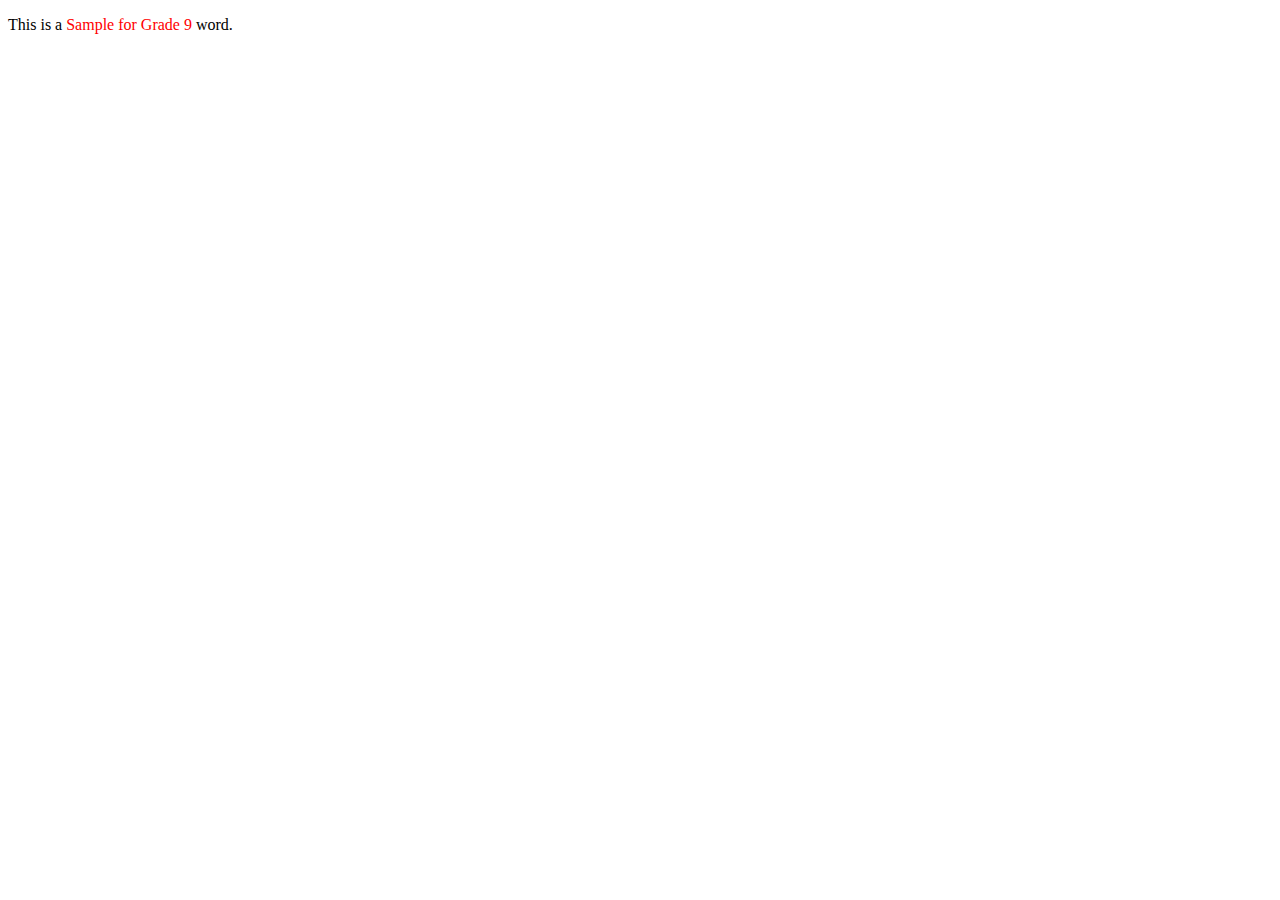
==== index.html @ 755b5bc1 "Update and rename span.html to index.html" ====
<!DOCTYPE html>
<html lang="en">
<head>
    <meta charset="UTF-8">
    <meta name="viewport" content="width=device-width, initial-scale=1.0">
    <title>Document</title>
</head>
<body>
    <p>This is a <span style="color: red;"> Sample for Grade 9</span> word.</p>

</body>
</html>
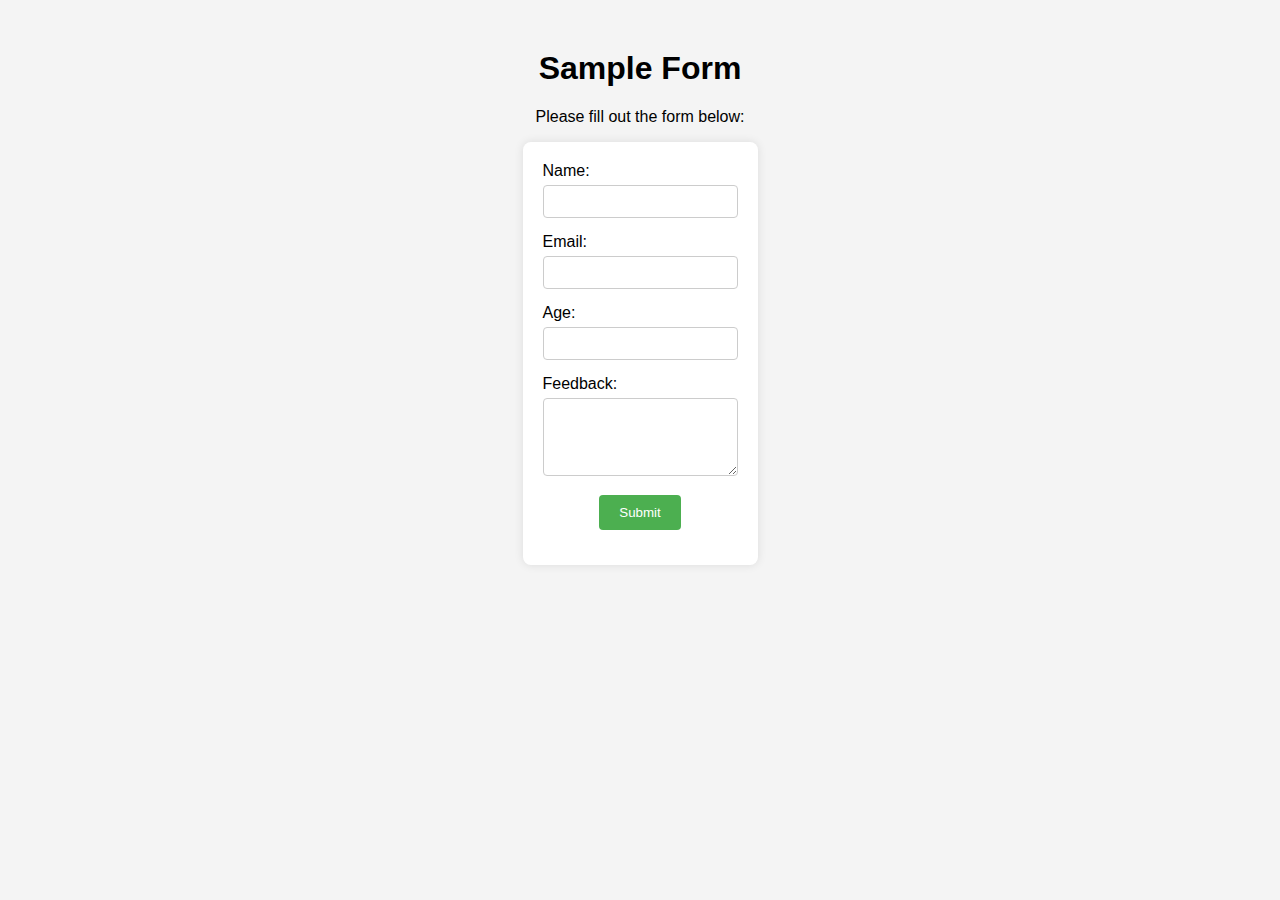
==== commit 99b5e2a3: "Update index.html" ====
--- a/index.html
+++ b/index.html
@@ -3,10 +3,97 @@
 <head>
     <meta charset="UTF-8">
     <meta name="viewport" content="width=device-width, initial-scale=1.0">
-    <title>Document</title>
+    <title>Example Form</title>
+    <style>
+        body {
+            font-family: Arial, sans-serif;
+            background-color: #f4f4f4;
+            margin: 0;
+            padding: 0;
+        }
+        .container {
+            text-align: center;
+            margin-top: 50px;
+        }
+        form {
+            display: inline-block;
+            text-align: left;
+            background-color: #fff;
+            padding: 20px;
+            border-radius: 8px;
+            box-shadow: 0 0 10px rgba(0, 0, 0, 0.1);
+        }
+        form div {
+            margin-bottom: 15px;
+        }
+        form label {
+            display: block;
+            margin-bottom: 5px;
+        }
+        form input, form textarea {
+            width: 100%;
+            padding: 8px;
+            box-sizing: border-box;
+            border: 1px solid #ccc;
+            border-radius: 4px;
+        }
+        form button {
+            background-color: #4CAF50;
+            color: white;
+            padding: 10px 20px;
+            border: none;
+            border-radius: 4px;
+            cursor: pointer;
+        }
+        form button:hover {
+            background-color: #45a049;
+        }
+        .results {
+            margin-top: 50px;
+        }
+        table {
+            margin: 0 auto;
+            border-collapse: collapse;
+            width: 80%;
+            background-color: #fff;
+            box-shadow: 0 0 10px rgba(0, 0, 0, 0.1);
+        }
+        table th, table td {
+            border: 1px solid #ddd;
+            padding: 8px;
+        }
+        table th {
+            background-color: #f2f2f2;
+        }
+    </style>
 </head>
 <body>
-    <p>This is a <span style="color: red;"> Sample for Grade 9</span> word.</p>
-
+    <div class="container">
+        <h1>Sample Form</h1>
+        <p>Please fill out the form below:</p>
+        <form id="surveyForm">
+            <div>
+                <label for="name">Name:</label>
+                <input type="text" id="name" name="name" required>
+            </div>
+            <div>
+                <label for="email">Email:</label>
+                <input type="email" id="email" name="email" required>
+            </div>
+            <div>
+                <label for="age">Age:</label>
+                <input type="number" id="age" name="age" required>
+            </div>
+            <div>
+                <label for="feedback">Feedback:</label>
+                <textarea id="feedback" name="feedback" rows="4" required></textarea>
+            </div>
+            <div style="text-align: center;">
+            <a href="https://www.youtube.com/watch?v=dQw4w9WgXcQ" style="display: inline-block; text-decoration: none;">
+                <button type="button">Submit</button>
+            </a>
+            </div>
+        </form> 
+    </div>
 </body>
 </html>
